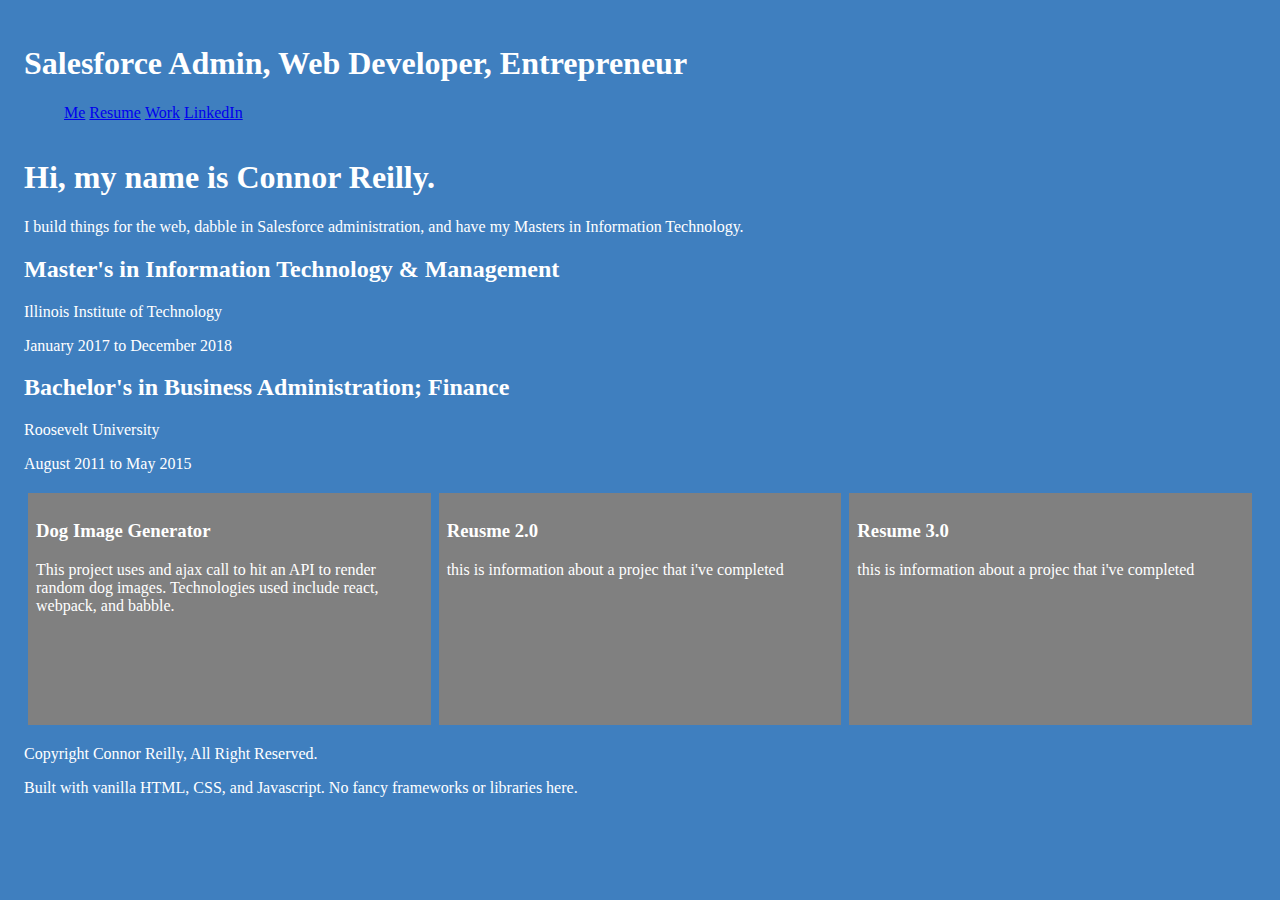
==== src/index.html @ 89da3f56 "added css" ====
<!DOCTYPE html>
<!--[if lt IE 7]>      <html class="no-js lt-ie9 lt-ie8 lt-ie7"> <![endif]-->
<!--[if IE 7]>         <html class="no-js lt-ie9 lt-ie8"> <![endif]-->
<!--[if IE 8]>         <html class="no-js lt-ie9"> <![endif]-->
<!--[if gt IE 8]><!--> <html class="no-js"> <!--<![endif]-->
    <head>
        <meta charset="utf-8">
        <meta http-equiv="X-UA-Compatible" content="IE=edge">
        <title>Connor Reilly</title>
        <meta name="description" content="">
        <meta name="viewport" content="width=device-width, initial-scale=1, shrink-to-fit=no">
        <link rel="stylesheet" href="style.css">
    </head>
    <body>
        <!--[if lt IE 7]>
            <p class="browsehappy">You are using an <strong>outdated</strong> browser. Please <a href="#">upgrade your browser</a> to improve your experience.</p>
        <![endif]-->
      <header id="header">
        <h1>Salesforce Admin, Web Developer, Entrepreneur</h1>  
        <nav id="navbar">  
          <ul>
            <li><a href="#">Me</a></li>  
            <li><a href="#">Resume</a></li>  
            <li><a href="#">Work</a></li>  
            <li><a href="#">LinkedIn</a></li>  
          </ul>
        </nav>
        
       
      </header>
      <main id="content">
        <header id="intro">
            <h1>Hi, my name is Connor Reilly.</h1> 
            <p>I build things for the web, dabble in Salesforce administration, and 
                have my Masters in Information Technology. 
            </p> 
        </header>
        <section id="resume">
          <article id="edu">
            <h2>Master's in Information Technology & Management</h2>
            <p>Illinois Institute of Technology</p>
            <p>January 2017 to December 2018</p>

            <h2>Bachelor's in Business Administration; Finance</h2>
            <p>Roosevelt University</p>
            <p>August 2011 to May 2015</p>

          </article>
          <article id="skills">

          </article>
          <article id="work">

          </article>
        </section>

        <section id="projects">
          <article class="proj">
            <h3>Dog Image Generator</h3>
            <p>This project uses and ajax call to hit an API to render random dog images.
               Technologies used include react, webpack, and babble. </p>
          </article>
          <article class="proj">
            <h3>Reusme 2.0</h3>
            <p>this is information about a projec that i've completed</p>
          </article>
          <article class="proj">
            <h3>Resume 3.0</h3>
            <p>this is information about a projec that i've completed</p>
          </article>
        </section>

       



      </main>

      <footer>
        <p>Copyright Connor Reilly, All Right Reserved.</p>
        <p>Built with vanilla HTML, CSS, and Javascript. No fancy frameworks or libraries here.</p>
      </footer>
        
        <script src="" async defer></script>
    </body>
</html>
---- src/style.css ----
html{
    background-color: #3F7FBF;
    font-family: alda, serif;
    padding: 1em;
    color: white;
}

#header{
    display: inline-block;
}
#navbar li{
    display: inline-block;
    
}

#projects{
    display: flex;
    flex-wrap: wrap;
    flex: 200px;
    width: 100%;
    height: 15em;
}

.proj{
    background-color: gray;
    margin: .25em;
    padding: .5em;
    flex: 1;
    

}

footer{
    display: inline-block;
}
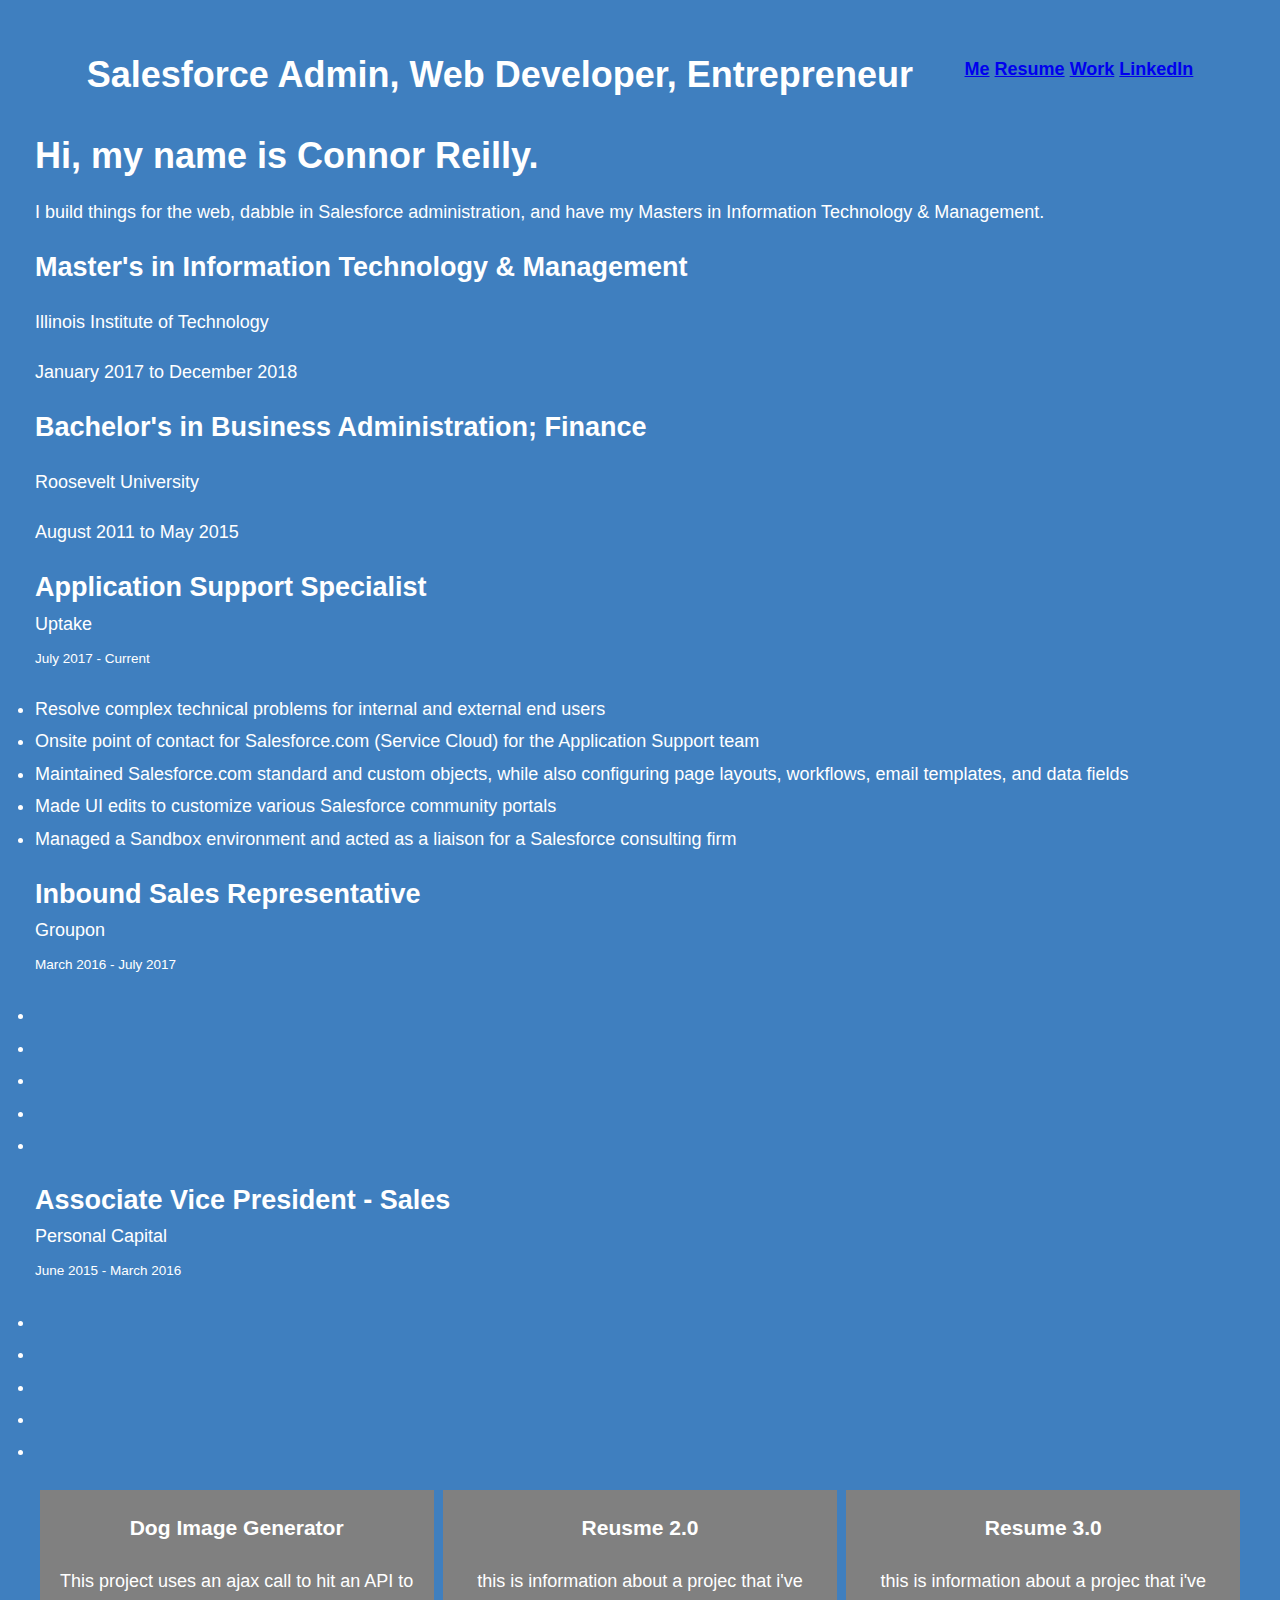
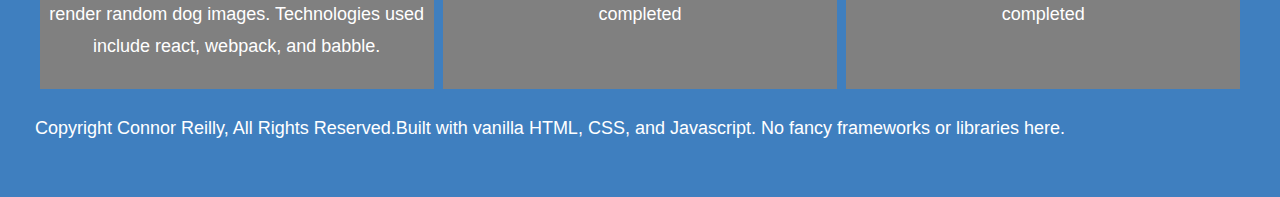
==== commit 21c4bd63: "css layout updated" ====
--- a/src/index.html
+++ b/src/index.html
@@ -21,7 +21,7 @@
           <ul>
             <li><a href="#">Me</a></li>  
             <li><a href="#">Resume</a></li>  
-            <li><a href="#">Work</a></li>  
+            <li><a href="#projects">Work</a></li>  
             <li><a href="#">LinkedIn</a></li>  
           </ul>
         </nav>
@@ -32,7 +32,7 @@
         <header id="intro">
             <h1>Hi, my name is Connor Reilly.</h1> 
             <p>I build things for the web, dabble in Salesforce administration, and 
-                have my Masters in Information Technology. 
+                have my Masters in Information Technology & Management. 
             </p> 
         </header>
         <section id="resume">
@@ -48,17 +48,53 @@
           </article>
           <article id="skills">
 
+
           </article>
           <article id="work">
-
+            <article id="uptake">
+              <h2 class="position">Application Support Specialist</h2>
+              <h3 class="emp-name">Uptake</h3>
+              <h4 class="emp-date">July 2017 - Current</h4>
+              <ul class="duties">
+                <li>Resolve complex technical problems for internal and external end users </li>
+                <li>Onsite point of contact for Salesforce.com (Service Cloud) for the Application Support team</li>
+                <li>Maintained Salesforce.com standard and custom objects, while also configuring page layouts, workflows, email templates, and data fields</li>
+                <li>Made UI edits to customize various Salesforce community portals</li>
+                <li>Managed a Sandbox environment and acted as a liaison for a Salesforce consulting firm</li>
+              </ul>
+            </article>
+            <article id="groupon">
+                <h2 class="position">Inbound Sales Representative</h2>
+                <h3 class="emp-name">Groupon</h3>
+                <h4 class="emp-date">March 2016 - July 2017</h4>
+                <ul class="duties">
+                  <li></li>
+                  <li></li>
+                  <li></li>
+                  <li></li>
+                  <li></li>
+                </ul>
+              </article>
+              <article id="personal-capital">
+                  <h2 class="position">Associate Vice President - Sales</h2>
+                  <h3 class="emp-name">Personal Capital</h3>
+                  <h4 class="emp-date">June 2015 - March 2016</h4>
+                  <ul class="duties">
+                    <li></li>
+                    <li></li>
+                    <li></li>
+                    <li></li>
+                    <li></li>
+                  </ul>
+                </article>
           </article>
         </section>
 
         <section id="projects">
           <article class="proj">
             <h3>Dog Image Generator</h3>
-            <p>This project uses and ajax call to hit an API to render random dog images.
-               Technologies used include react, webpack, and babble. </p>
+            <p>This project uses an ajax call to hit an API to render random dog images.
+               Technologies used include react, webpack, and babble.</p>
           </article>
           <article class="proj">
             <h3>Reusme 2.0</h3>
@@ -70,14 +106,10 @@
           </article>
         </section>
 
-       
-
-
-
       </main>
 
       <footer>
-        <p>Copyright Connor Reilly, All Right Reserved.</p>
+        <p>Copyright Connor Reilly, All Rights Reserved.</p>
         <p>Built with vanilla HTML, CSS, and Javascript. No fancy frameworks or libraries here.</p>
       </footer>
         
--- a/src/style.css
+++ b/src/style.css
@@ -1,13 +1,23 @@
 
 html{
     background-color: #3F7FBF;
-    font-family: alda, serif;
-    padding: 1em;
+    font-family: -apple-system, BlinkMacSystemFont, 'Segoe UI', Roboto, Oxygen, Ubuntu, Cantarell, 'Open Sans', 'Helvetica Neue', sans-serif;
+    font-size: 1.125em;
     color: white;
+    line-height: 1.8em;
+    -webkit-text-size-adjust: none;
+    text-size-adjust: none;
+   
+    
+   
 }
 
 #header{
-    display: inline-block;
+    display: flex;
+    flex-wrap: initial;
+    justify-content: space-evenly;
+    font-weight: 600;
+
 }
 #navbar li{
     display: inline-block;
@@ -17,20 +27,54 @@
 #projects{
     display: flex;
     flex-wrap: wrap;
-    flex: 200px;
+    flex: 3em;
+    height: flex;
+    text-align: center;
     width: 100%;
-    height: 15em;
+    
+    
+   
 }
 
 .proj{
     background-color: gray;
     margin: .25em;
     padding: .5em;
+    padding-top: .02em;
     flex: 1;
-    
-
 }
 
+
 footer{
-    display: inline-block;
+    display: flex;
 }
+
+#work, ul, li{
+  text-indent: 0;
+  padding-left: 0;
+}
+
+.position{
+    margin-bottom: .15em;
+}
+
+.emp-name{
+    margin-top: .15em;
+    margin-bottom: .15em;
+    font-size: 1em;
+    font-weight: 400;
+}
+
+.emp-date{
+    margin-top: .15em;
+    margin-bottom: .15em;
+    font-size: .75em;
+    font-weight: 100;
+}
+/* media */
+
+@media screen and (min-width: 385px) {
+    html {
+       padding: 1.5em;
+    }
+}
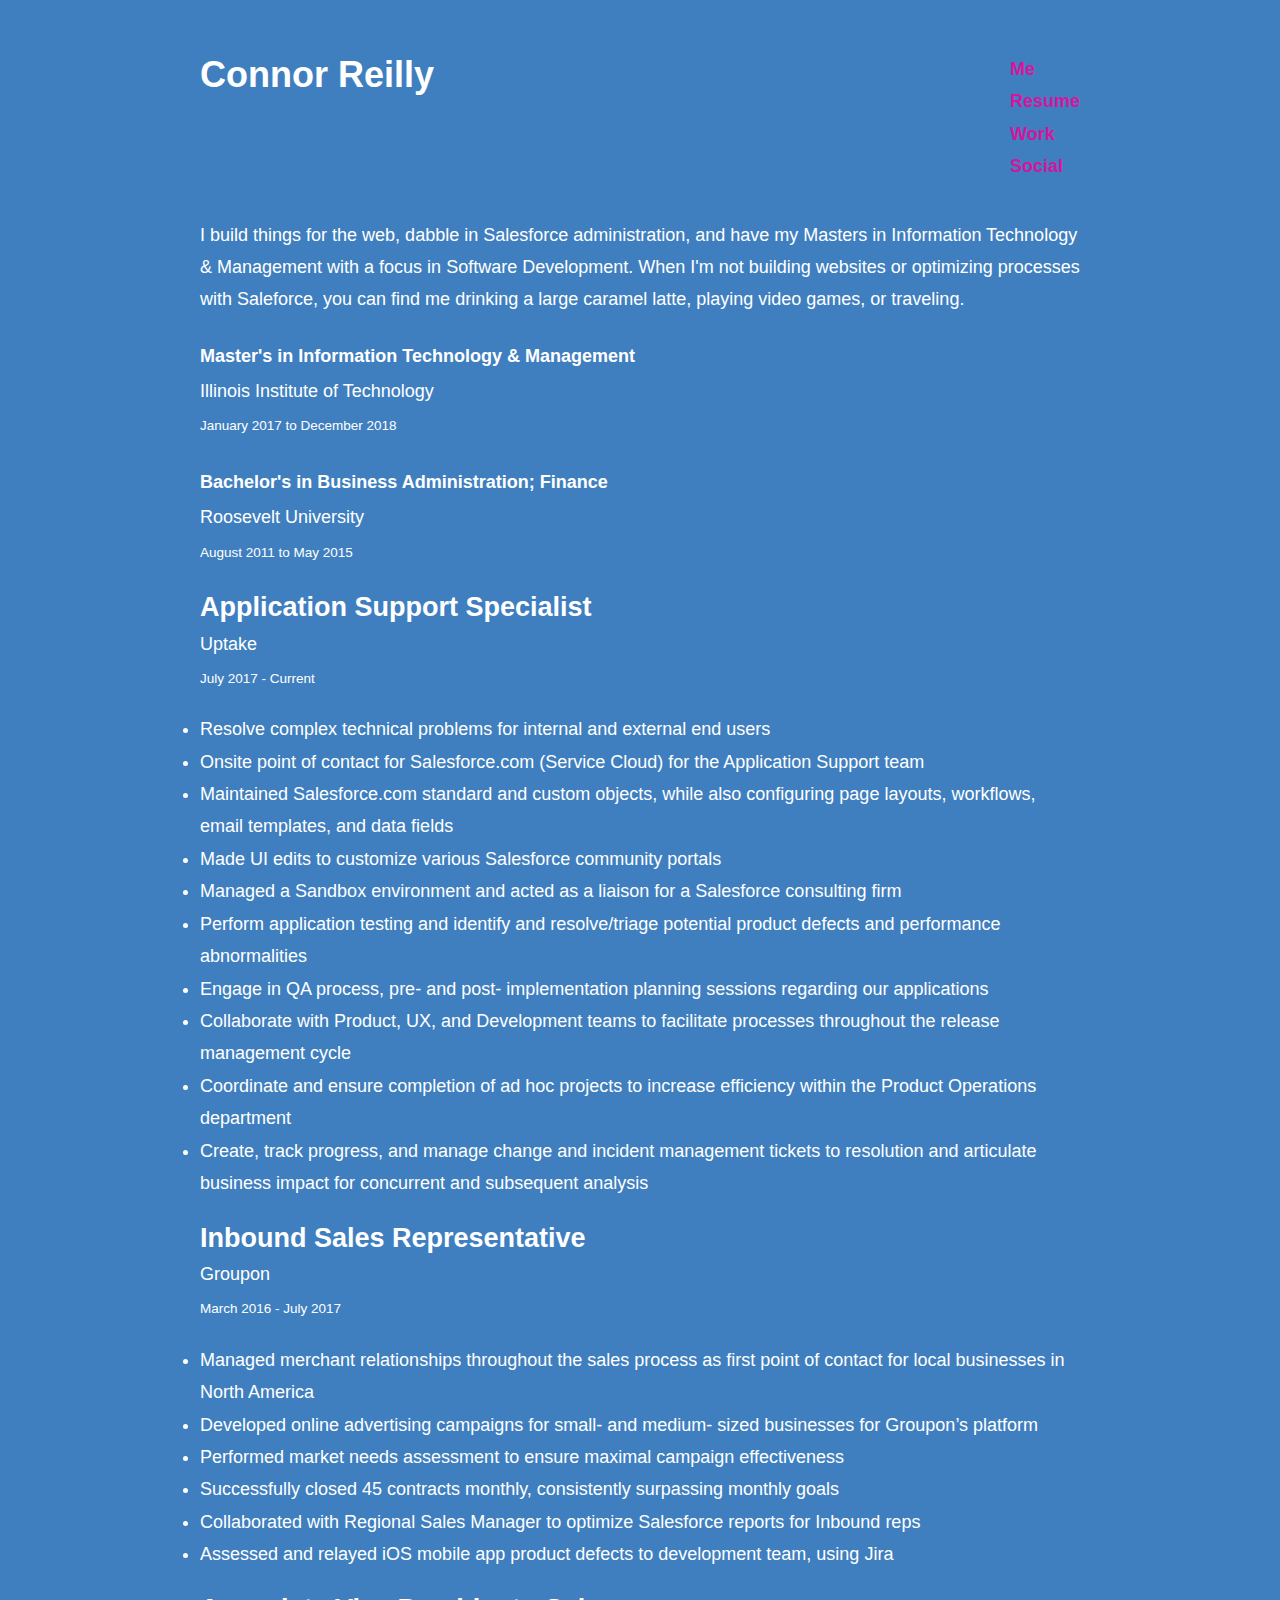
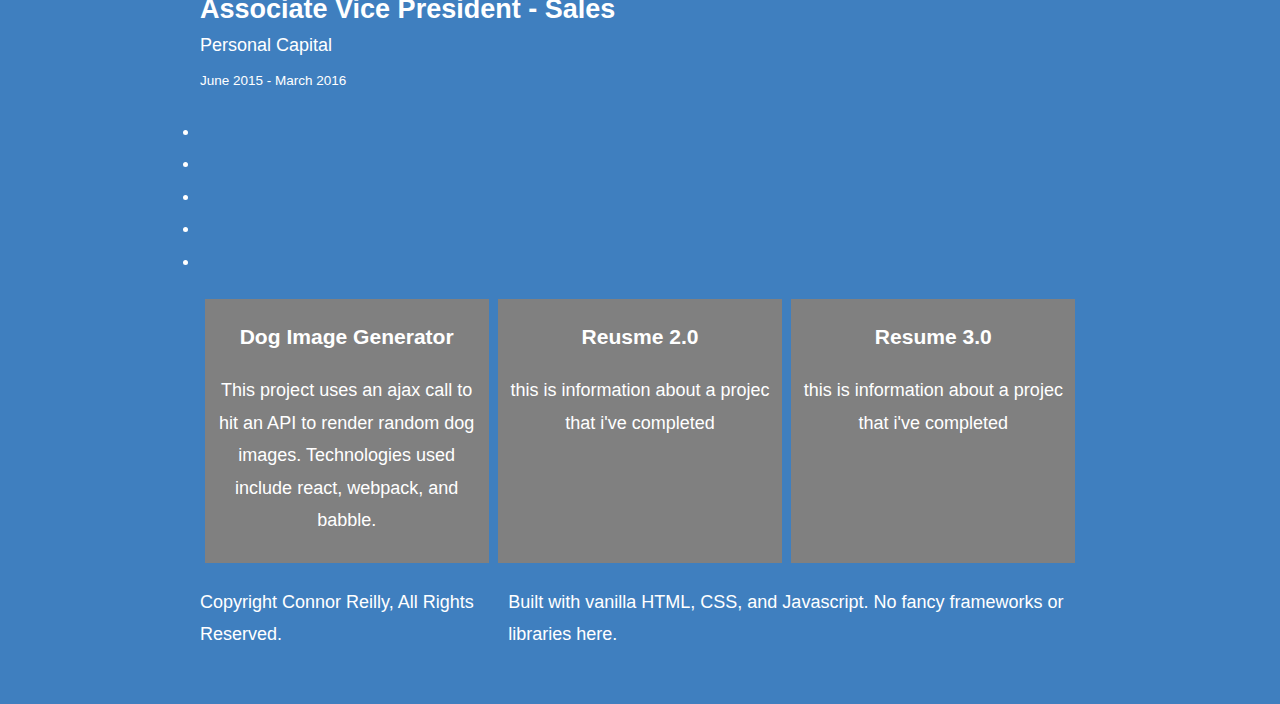
==== commit 041105d1: "added flexbox features" ====
--- a/src/index.html
+++ b/src/index.html
@@ -16,13 +16,13 @@
             <p class="browsehappy">You are using an <strong>outdated</strong> browser. Please <a href="#">upgrade your browser</a> to improve your experience.</p>
         <![endif]-->
       <header id="header">
-        <h1>Salesforce Admin, Web Developer, Entrepreneur</h1>  
+        <h1>Connor Reilly</h1>  
         <nav id="navbar">  
           <ul>
-            <li><a href="#">Me</a></li>  
-            <li><a href="#">Resume</a></li>  
+            <li><a href="#intro">Me</a></li>  
+            <li><a href="#work">Resume</a></li>  
             <li><a href="#projects">Work</a></li>  
-            <li><a href="#">LinkedIn</a></li>  
+            <li><a href="#social">Social</a></li>  
           </ul>
         </nav>
         
@@ -30,20 +30,21 @@
       </header>
       <main id="content">
         <header id="intro">
-            <h1>Hi, my name is Connor Reilly.</h1> 
             <p>I build things for the web, dabble in Salesforce administration, and 
-                have my Masters in Information Technology & Management. 
+                have my Masters in Information Technology & Management with a focus in Software 
+                Development. When I'm not building websites or optimizing processes with Saleforce, you 
+                can find me drinking a large caramel latte, playing video games, or traveling. 
             </p> 
         </header>
         <section id="resume">
           <article id="edu">
-            <h2>Master's in Information Technology & Management</h2>
-            <p>Illinois Institute of Technology</p>
-            <p>January 2017 to December 2018</p>
+            <h4 class="edu-degree">Master's in Information Technology & Management</h4>
+            <p class="edu-name">Illinois Institute of Technology</p>
+            <p class="emp-date">January 2017 to December 2018</p>
 
-            <h2>Bachelor's in Business Administration; Finance</h2>
-            <p>Roosevelt University</p>
-            <p>August 2011 to May 2015</p>
+            <h4 class="edu-degree">Bachelor's in Business Administration; Finance</h4>
+            <p class="edu-name">Roosevelt University</p>
+            <p class="emp-date">August 2011 to May 2015</p>
 
           </article>
           <article id="skills">
@@ -61,6 +62,11 @@
                 <li>Maintained Salesforce.com standard and custom objects, while also configuring page layouts, workflows, email templates, and data fields</li>
                 <li>Made UI edits to customize various Salesforce community portals</li>
                 <li>Managed a Sandbox environment and acted as a liaison for a Salesforce consulting firm</li>
+                <li>Perform application testing and identify and resolve/triage potential product defects and performance abnormalities</li>
+                <li>Engage in QA process, pre- and post- implementation planning sessions regarding our applications</li>
+                <li>Collaborate with Product, UX, and Development teams to facilitate processes throughout the release management cycle</li>
+                <li>Coordinate and ensure completion of ad hoc projects to increase efficiency within the Product Operations department</li>
+                <li>Create, track progress, and manage change and incident management tickets to resolution and articulate business impact for concurrent and subsequent analysis</li>
               </ul>
             </article>
             <article id="groupon">
@@ -68,11 +74,13 @@
                 <h3 class="emp-name">Groupon</h3>
                 <h4 class="emp-date">March 2016 - July 2017</h4>
                 <ul class="duties">
-                  <li></li>
-                  <li></li>
-                  <li></li>
-                  <li></li>
-                  <li></li>
+                  <li>Managed merchant relationships throughout the sales process as first point of contact for local businesses in North America</li>
+                  <li>Developed online advertising campaigns for small- and medium- sized businesses for Groupon’s platform
+                    <li>Performed market needs assessment to ensure maximal campaign effectiveness</li>
+                    <li>Successfully closed 45 contracts monthly, consistently surpassing monthly goals</li>
+                  </li>
+                  <li>Collaborated with Regional Sales Manager to optimize Salesforce reports for Inbound reps  </li>
+                  <li>Assessed and relayed iOS mobile app product defects to development team, using Jira</li>
                 </ul>
               </article>
               <article id="personal-capital">
@@ -111,6 +119,7 @@
       <footer>
         <p>Copyright Connor Reilly, All Rights Reserved.</p>
         <p>Built with vanilla HTML, CSS, and Javascript. No fancy frameworks or libraries here.</p>
+  
       </footer>
         
         <script src="" async defer></script>
--- a/src/style.css
+++ b/src/style.css
@@ -7,32 +7,44 @@
     line-height: 1.8em;
     -webkit-text-size-adjust: none;
     text-size-adjust: none;
-   
-    
+
    
 }
 
 #header{
     display: flex;
     flex-wrap: initial;
-    justify-content: space-evenly;
+    justify-content: space-between;
     font-weight: 600;
 
 }
-#navbar li{
-    display: inline-block;
+
+#header, h1 {
+    text-align: left;
+}
+
+#navbar li, a{
+    color: #D5159E;
+    display: block;
+    text-decoration: none;
+    margin-left: 1.5em;
+
+    
+}
+
+#navbar li, a:hover{
+    color: white;
+
     
 }
 
 #projects{
     display: flex;
     flex-wrap: wrap;
-    flex: 3em;
+    justify-content: space-evenly;
     height: flex;
     text-align: center;
-    width: 100%;
-    
-    
+    width: flex;
    
 }
 
@@ -42,11 +54,22 @@
     padding: .5em;
     padding-top: .02em;
     flex: 1;
+
 }
 
 
 footer{
     display: flex;
+    justify-content: space-between;
+}
+
+.edu-degree{
+    margin-bottom: .15em;
+}
+
+.edu-name{
+    margin-top: .15em;
+    margin-bottom: .15em;
 }
 
 #work, ul, li{
@@ -78,3 +101,13 @@
        padding: 1.5em;
     }
 }
+
+@media screen and (min-width: 750px) {
+    html {
+       padding-left: 15%;
+       padding-right: 15%;
+       padding-top: 1.5em;
+    }
+}
+
+
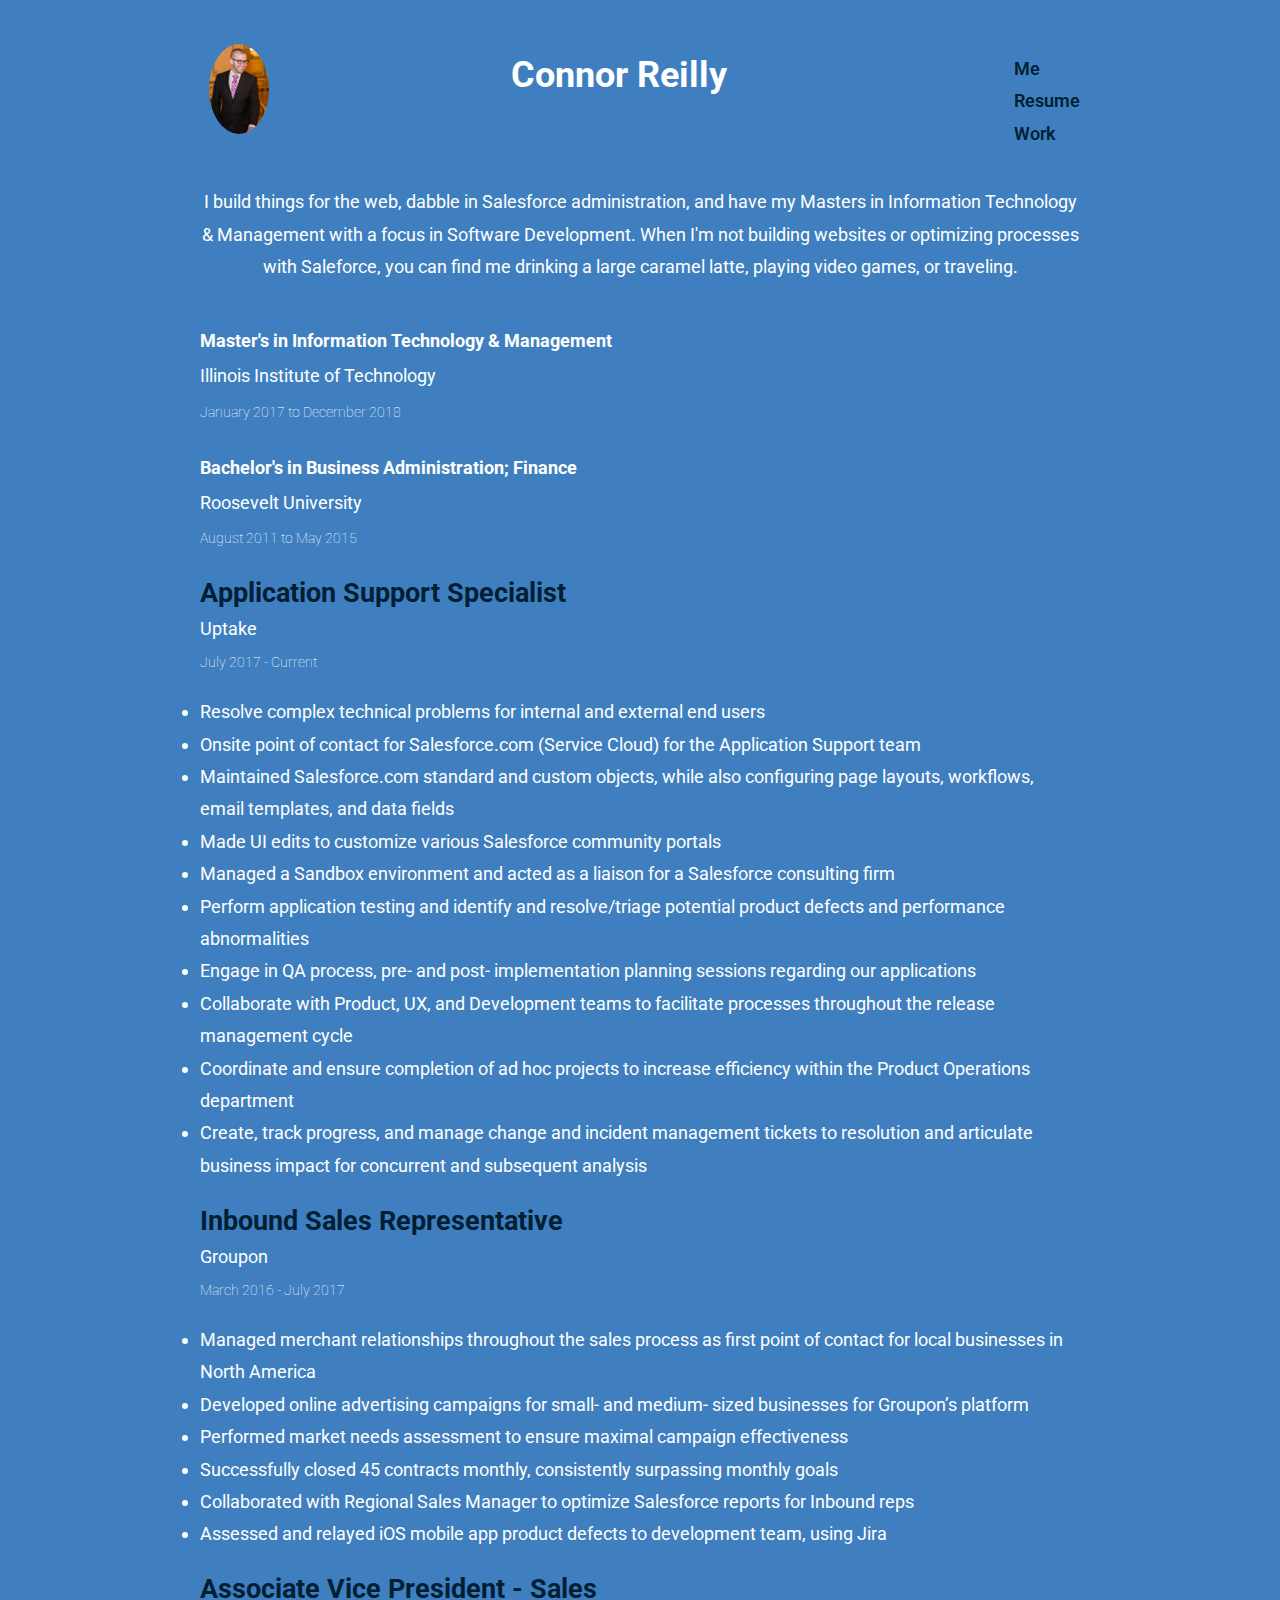
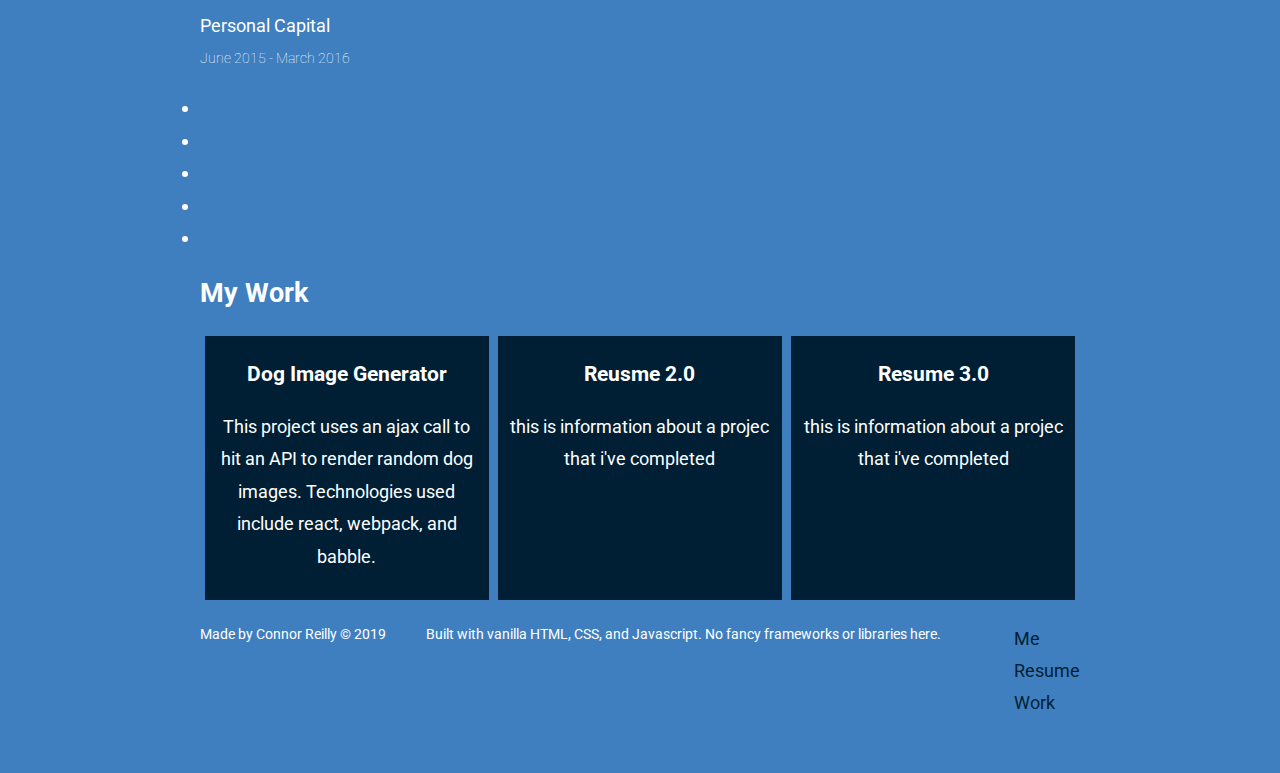
==== commit f71e5aa6: "added headshot and social links in footer" ====
--- a/src/index.html
+++ b/src/index.html
@@ -10,19 +10,22 @@
         <meta name="description" content="">
         <meta name="viewport" content="width=device-width, initial-scale=1, shrink-to-fit=no">
         <link rel="stylesheet" href="style.css">
+        <link rel="stylesheet" href="https://use.fontawesome.com/releases/v5.7.2/css/all.css" integrity="sha384-fnmOCqbTlWIlj8LyTjo7mOUStjsKC4pOpQbqyi7RrhN7udi9RwhKkMHpvLbHG9Sr" crossorigin="anonymous">
+        <!--Custom Font Roboto-->
+        <link href="https://fonts.googleapis.com/css?family=Roboto" rel="stylesheet">
     </head>
     <body>
         <!--[if lt IE 7]>
             <p class="browsehappy">You are using an <strong>outdated</strong> browser. Please <a href="#">upgrade your browser</a> to improve your experience.</p>
         <![endif]-->
       <header id="header">
+        <img id="headshot" src="../headshot.jpg" alt="Headshot">
         <h1>Connor Reilly</h1>  
         <nav id="navbar">  
           <ul>
             <li><a href="#intro">Me</a></li>  
             <li><a href="#work">Resume</a></li>  
             <li><a href="#projects">Work</a></li>  
-            <li><a href="#social">Social</a></li>  
           </ul>
         </nav>
         
@@ -30,6 +33,7 @@
       </header>
       <main id="content">
         <header id="intro">
+         
             <p>I build things for the web, dabble in Salesforce administration, and 
                 have my Masters in Information Technology & Management with a focus in Software 
                 Development. When I'm not building websites or optimizing processes with Saleforce, you 
@@ -97,8 +101,9 @@
                 </article>
           </article>
         </section>
-
+        <h2>My Work</h2>
         <section id="projects">
+         
           <article class="proj">
             <h3>Dog Image Generator</h3>
             <p>This project uses an ajax call to hit an API to render random dog images.
@@ -113,12 +118,31 @@
             <p>this is information about a projec that i've completed</p>
           </article>
         </section>
-
+        
       </main>
 
       <footer>
-        <p>Copyright Connor Reilly, All Rights Reserved.</p>
-        <p>Built with vanilla HTML, CSS, and Javascript. No fancy frameworks or libraries here.</p>
+        <article id="copyright-social">
+          <p id="copyright">Made by Connor Reilly © 2019</p>
+          <section id="social">
+              <a href="https://www.linkedin.com/in/connorrreilly/"><i class="fab fa-linkedin"></i></a>
+              <a href="https://twitter.com/ConnorRReilly"><i class="fab fa-twitter"></i></a>
+              <a href = "mailto: reillyc3@gmail.com"><i class="fas fa-envelope"></i></a>
+            </section>
+        </article>
+        
+        <p id="footer-para">Built with vanilla HTML, CSS, and Javascript. No fancy frameworks or libraries here.</p>
+       
+        <section>
+          <nav id="navbar">  
+            <ul>
+              <li><a href="#intro">Me</a></li>  
+              <li><a href="#work">Resume</a></li>  
+              <li><a href="#projects">Work</a></li>   
+            </ul>
+          </nav>
+        </section>
+      
   
       </footer>
         
--- a/src/style.css
+++ b/src/style.css
@@ -1,7 +1,7 @@
 
 html{
     background-color: #3F7FBF;
-    font-family: -apple-system, BlinkMacSystemFont, 'Segoe UI', Roboto, Oxygen, Ubuntu, Cantarell, 'Open Sans', 'Helvetica Neue', sans-serif;
+    font-family: 'Roboto', sans-serif;
     font-size: 1.125em;
     color: white;
     line-height: 1.8em;
@@ -24,7 +24,7 @@
 }
 
 #navbar li, a{
-    color: #D5159E;
+    color: #001f35;
     display: block;
     text-decoration: none;
     margin-left: 1.5em;
@@ -35,7 +35,6 @@
 #navbar li, a:hover{
     color: white;
 
-    
 }
 
 #projects{
@@ -49,7 +48,7 @@
 }
 
 .proj{
-    background-color: gray;
+    background-color: #001f35;
     margin: .25em;
     padding: .5em;
     padding-top: .02em;
@@ -57,10 +56,35 @@
 
 }
 
+#social{
+    display: inline-flex;
+    padding: 0;
+    
+    
 
-footer{
+}
+
+#social, a{ 
+   padding: 0
+}
+
+#social, i:hover{
+    color: white;
+}
+
+footer  {
     display: flex;
+    flex: wrap;
     justify-content: space-between;
+  
+}
+#footer-para{
+    margin-left: 1.5em;
+    font-size: .75em;
+}
+
+#copyright{
+    font-size: .75em;
 }
 
 .edu-degree{
@@ -79,22 +103,38 @@
 
 .position{
     margin-bottom: .15em;
+    color: #001f35;
 }
 
 .emp-name{
     margin-top: .15em;
-    margin-bottom: .15em;
+    margin-bottom: 0;
     font-size: 1em;
     font-weight: 400;
 }
 
 .emp-date{
-    margin-top: .15em;
+    margin-top: 0;
     margin-bottom: .15em;
     font-size: .75em;
     font-weight: 100;
 }
-/* media */
+
+#headshot{
+ border-radius: 50%;
+ max-width: 100%;
+ max-height: 5em;
+ margin: .5em;
+
+ 
+}
+
+#intro{
+    display: inline-flex;
+    text-align: center;
+}
+
+
 
 @media screen and (min-width: 385px) {
     html {
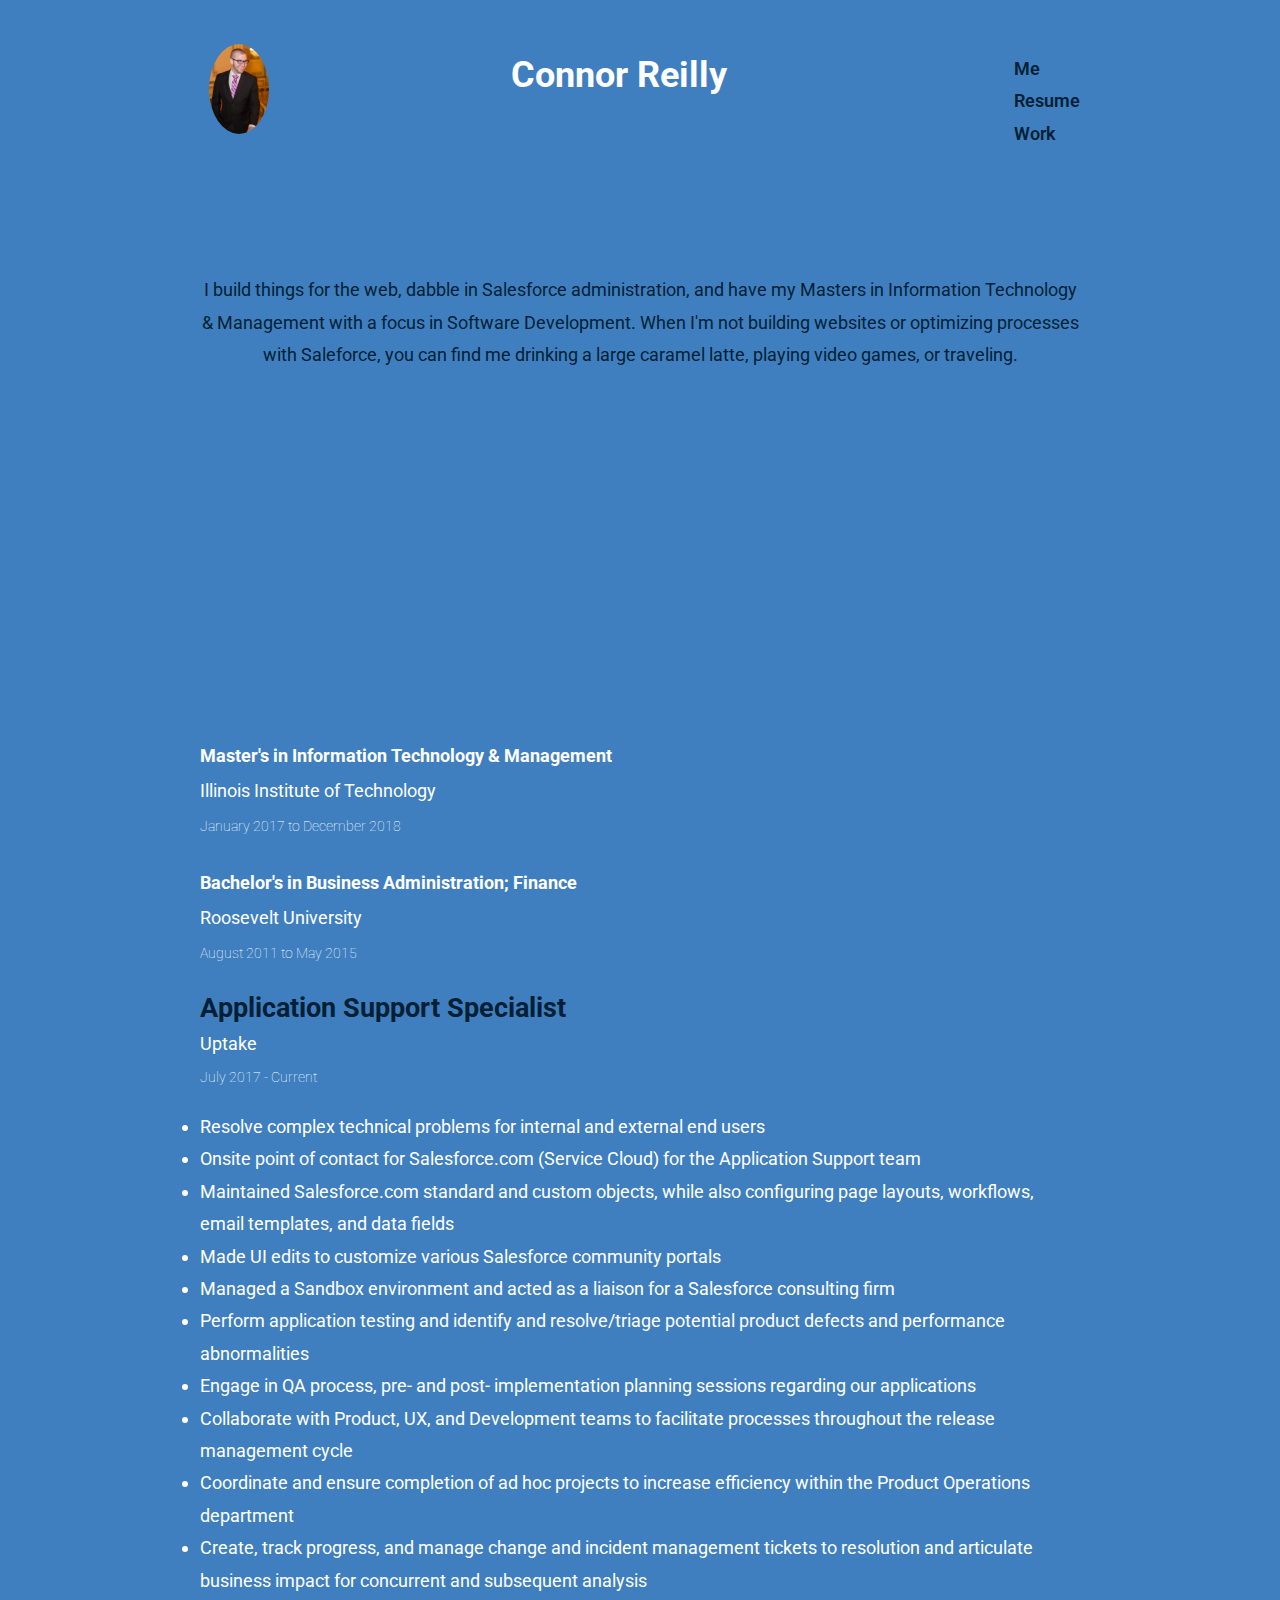
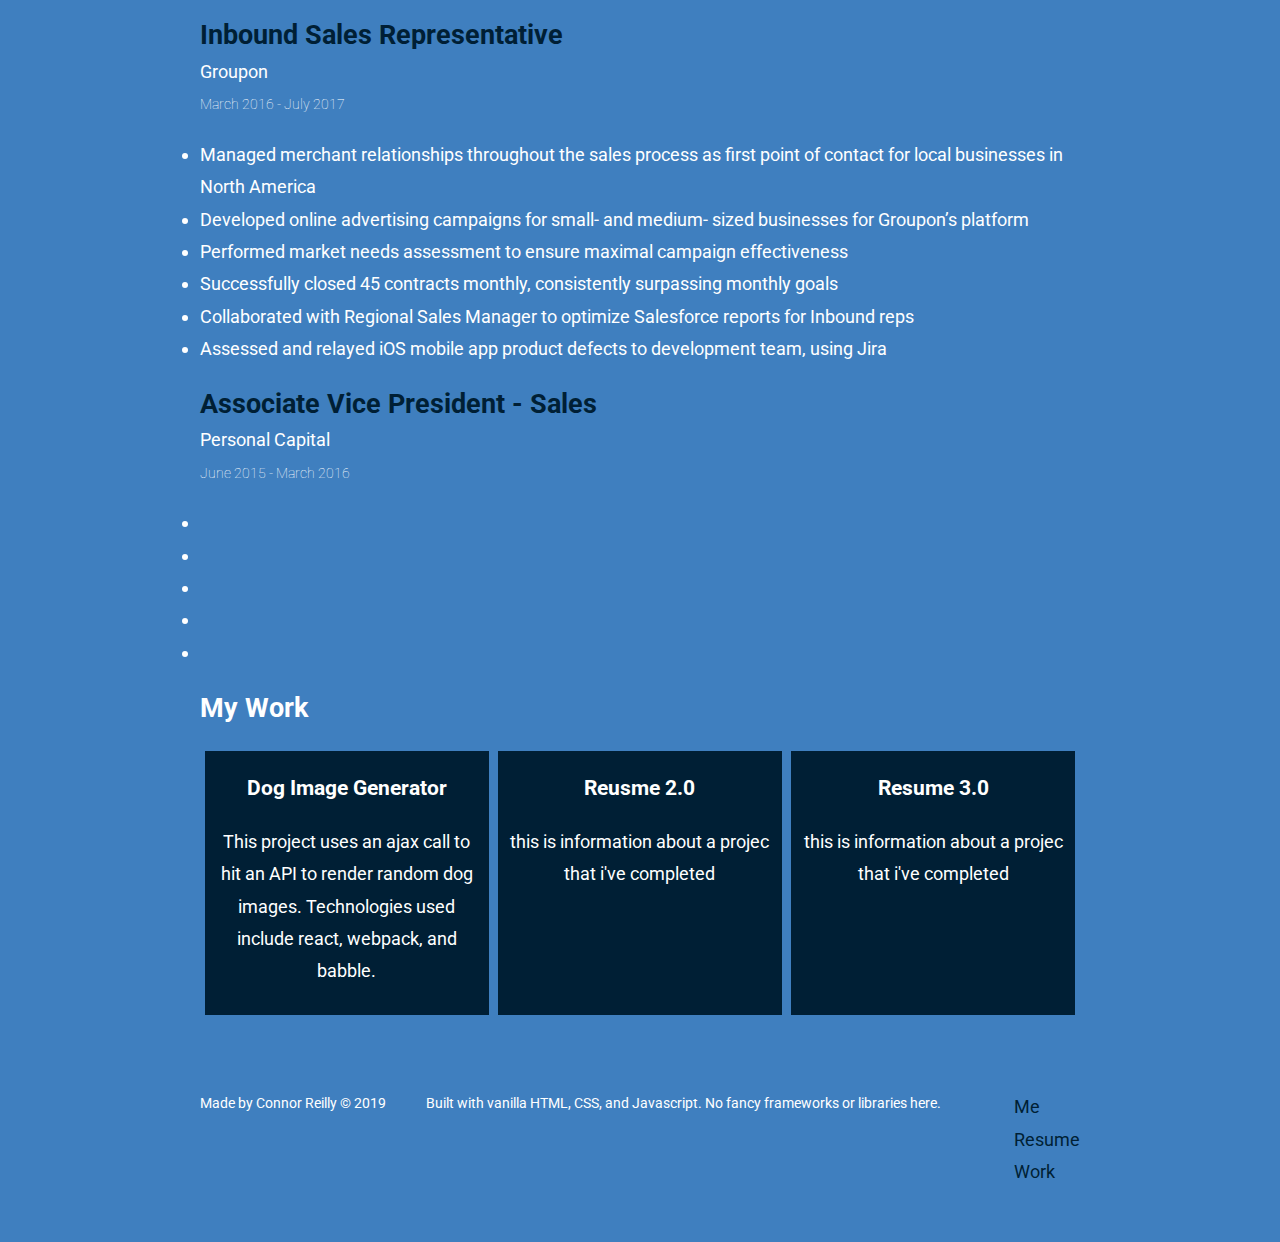
==== commit c54c991a: "updated image" ====
--- a/src/index.html
+++ b/src/index.html
@@ -125,9 +125,10 @@
         <article id="copyright-social">
           <p id="copyright">Made by Connor Reilly © 2019</p>
           <section id="social">
+              <a href ="https://github.com/reillyc3" id="git"><i class="fab fa-github"></i></a>
               <a href="https://www.linkedin.com/in/connorrreilly/"><i class="fab fa-linkedin"></i></a>
               <a href="https://twitter.com/ConnorRReilly"><i class="fab fa-twitter"></i></a>
-              <a href = "mailto: reillyc3@gmail.com"><i class="fas fa-envelope"></i></a>
+              <a href ="mailto: reillyc3@gmail.com"><i class="fas fa-envelope"></i></a>
             </section>
         </article>
         
--- a/src/style.css
+++ b/src/style.css
@@ -56,6 +56,11 @@
 
 }
 
+.proj:hover{
+    background-color: white;
+    color: #001f35;
+}
+
 #social{
     display: inline-flex;
     padding: 0;
@@ -76,6 +81,8 @@
     display: flex;
     flex: wrap;
     justify-content: space-between;
+    padding-top: 2em;
+    margin-top: 1em;
   
 }
 #footer-para{
@@ -132,6 +139,13 @@
 #intro{
     display: inline-flex;
     text-align: center;
+    color: #001f35;
+    height: 460px;
+    padding-top: 10%;
+}
+
+#git{
+    margin-left: 0;
 }
 
 
